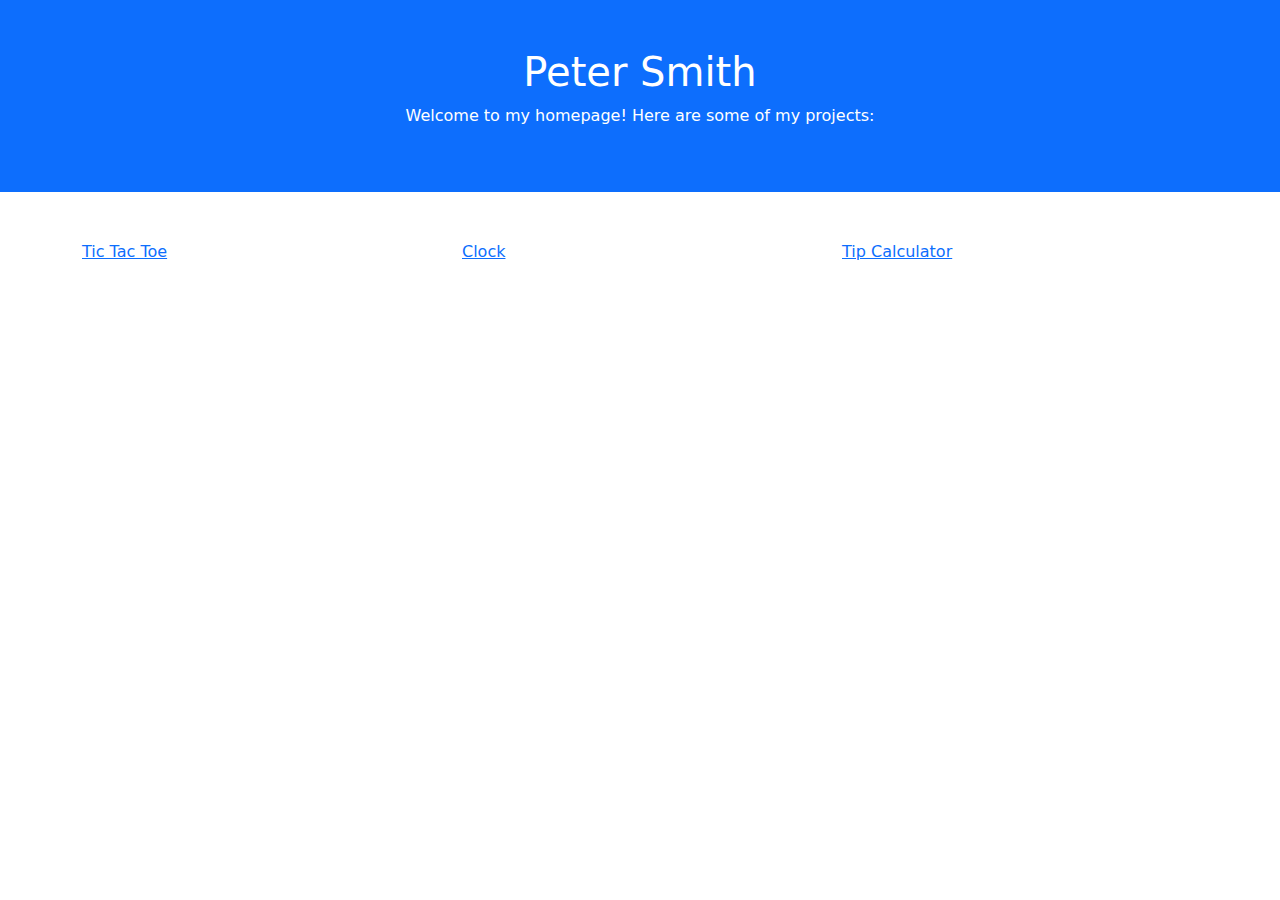
==== index.html @ b97e91e4 "Update index.html" ====
<!DOCTYPE html>
<html>

<head>
	<title>Peter Smith</title>
	<meta charset ="utf-8">
	<meta name="viewport" content="width=device-width, initial-scale = 1">	
	<link href="https://cdn.jsdelivr.net/npm/bootstrap@5.2.1/dist/css/bootstrap.min.css" rel="stylesheet">
  	<script src="https://cdn.jsdelivr.net/npm/bootstrap@5.2.1/dist/js/bootstrap.bundle.min.js"></script>
</head>
<body>
	
	<div class = "container-fluid p-5 bg-primary text-white text-center">
		<h1> Peter Smith</h1>
		<p> Welcome to my homepage! Here are some of my projects:</p>
	</div>

	<div class ="container mt-5">
		<div class = "row">
			<div class = "col-sm-4">
				<a href = "/pmsmith0491.github.io/tictactoe.html">Tic Tac Toe</a>   
			</div>
			<div class = "col-sm-4">
				<a href = "/pmsmith0491@github.io/pmsmith0491.github.io/clock.html">Clock</a>			
			</div>		
			<div class = "col-sm-4">
				<a href = "/pmsmith0491@github.io/pmsmith0491.github.io/tipcalculator.html">Tip Calculator</a>			
			</div>					
		</div>	
	</div>


</body>
</html>
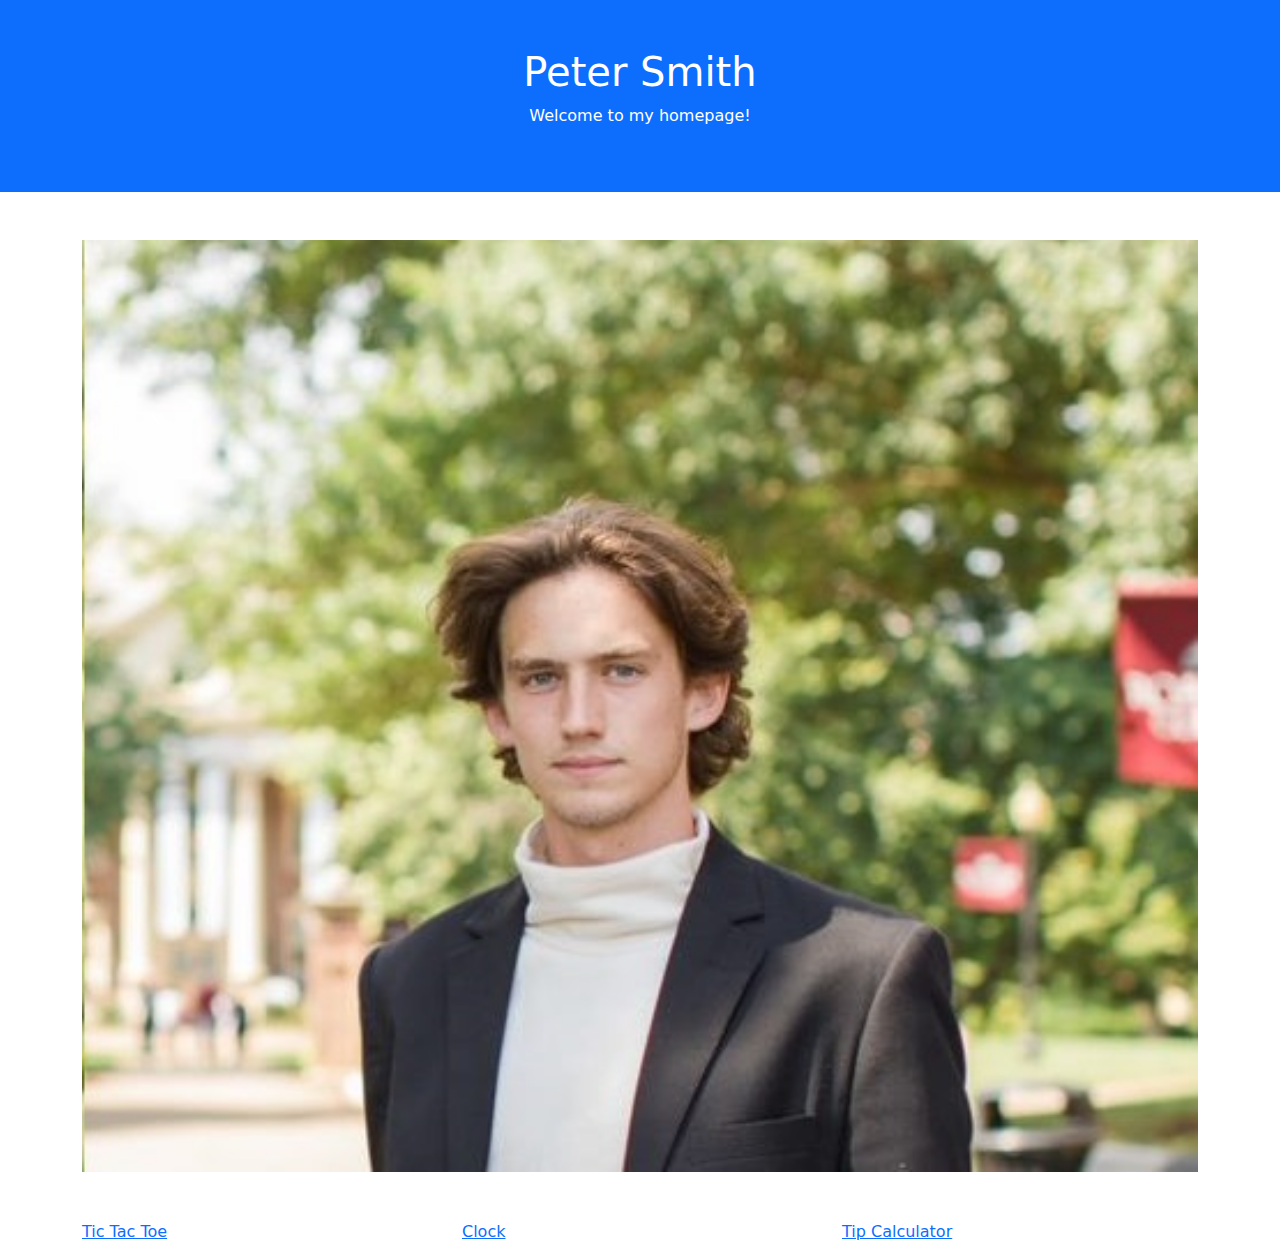
==== commit 186512f2: "added peter.jpg" ====
--- a/index.html
+++ b/index.html
@@ -1,3 +1,4 @@
+<!-- COPYRIGHT PETER SMITH 2022 -->
 <!DOCTYPE html>
 <html>
 
@@ -12,19 +13,26 @@
 	
 	<div class = "container-fluid p-5 bg-primary text-white text-center">
 		<h1> Peter Smith</h1>
-		<p> Welcome to my homepage! Here are some of my projects:</p>
+		<p> Welcome to my homepage!</p>
 	</div>
+
+	<div class = "container mt-5">
+		<div class = "row">
+			<img src = "http://pmsmith0491.github.io/res/peter.jpg" alt = "Peter Smith" class = "radius: 20%">
+		</div>
+	</div>
+
 
 	<div class ="container mt-5">
 		<div class = "row">
 			<div class = "col-sm-4">
-				<a href = "/pmsmith0491.github.io/tictactoe.html">Tic Tac Toe</a>   
+				<a href = "http://pmsmith0491.github.io/tictactoe.html">Tic Tac Toe</a>   
 			</div>
 			<div class = "col-sm-4">
-				<a href = "/pmsmith0491@github.io/pmsmith0491.github.io/clock.html">Clock</a>			
+				<a href = "http://pmsmith0491.github.io/clock.html">Clock</a>			
 			</div>		
 			<div class = "col-sm-4">
-				<a href = "/pmsmith0491@github.io/pmsmith0491.github.io/tipcalculator.html">Tip Calculator</a>			
+				<a href = "http://pmsmith0491.github.io/tipcalculator.html">Tip Calculator</a>			
 			</div>					
 		</div>	
 	</div>
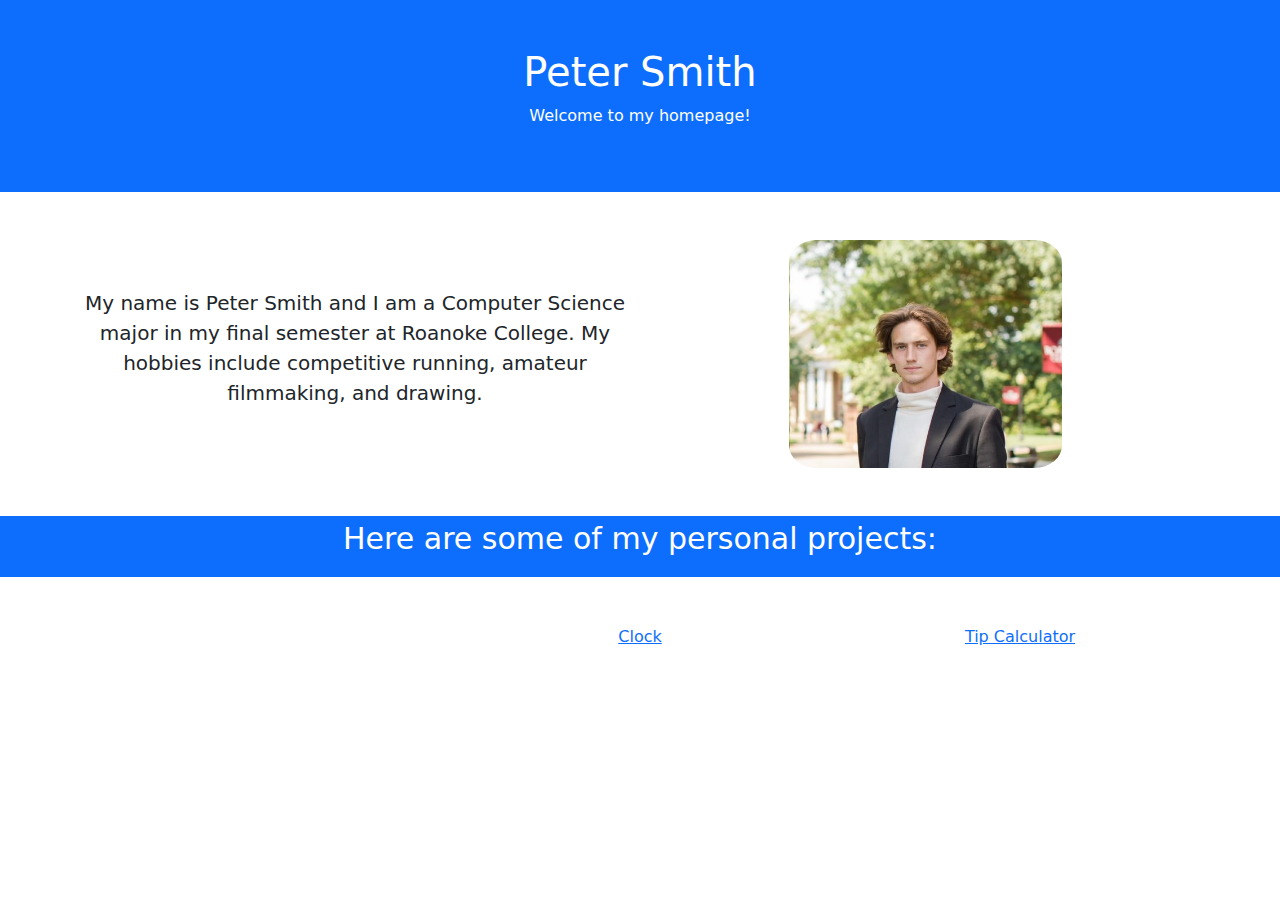
==== commit 32fc405d: "Added tic tac toe image to index" ====
--- a/index.html
+++ b/index.html
@@ -16,17 +16,30 @@
 		<p> Welcome to my homepage!</p>
 	</div>
 
-	<div class = "container mt-5">
-		<div class = "row">
-			<img src = "http://pmsmith0491.github.io/res/peter.jpg" alt = "Peter Smith" class = "radius: 20%">
+
+	<div class = "container mt-5 justify-content-end">
+		<div class = "row h-100 text-center">
+			<div class = "col">
+				<br>
+				<br>
+				<p style = "font-size:20px;"> My name is Peter Smith and I am a Computer Science major in my final semester at Roanoke College. My hobbies include competitive running, amateur filmmaking, and drawing.</p>
+			</div>
+			<div class = "col h-100">
+				<img src = "http://pmsmith0491.github.io/res/peter.jpg" alt = "Peter Smith" style = "width:50%; height:50%; object-fit:cover; border-radius:10%;">
+			</div>
 		</div>
+	</div>
+
+	<div class = "row h-100 mt-5 text-center bg-primary text-white">
+			<p style = "font-size: 30px;"> Here are some of my personal projects: </p>
 	</div>
 
 
 	<div class ="container mt-5">
-		<div class = "row">
+		<div class = "row text-center">
 			<div class = "col-sm-4">
-				<a href = "http://pmsmith0491.github.io/tictactoe.html">Tic Tac Toe</a>   
+				
+				<a href = "http://pmsmith0491.github.io/tictactoe.html"><imag src = "https://pmsmith.github.io/res/tictactoe.png" alt = "TicTacToe" style = "height:100%; width:100%"></a>   
 			</div>
 			<div class = "col-sm-4">
 				<a href = "http://pmsmith0491.github.io/clock.html">Clock</a>			
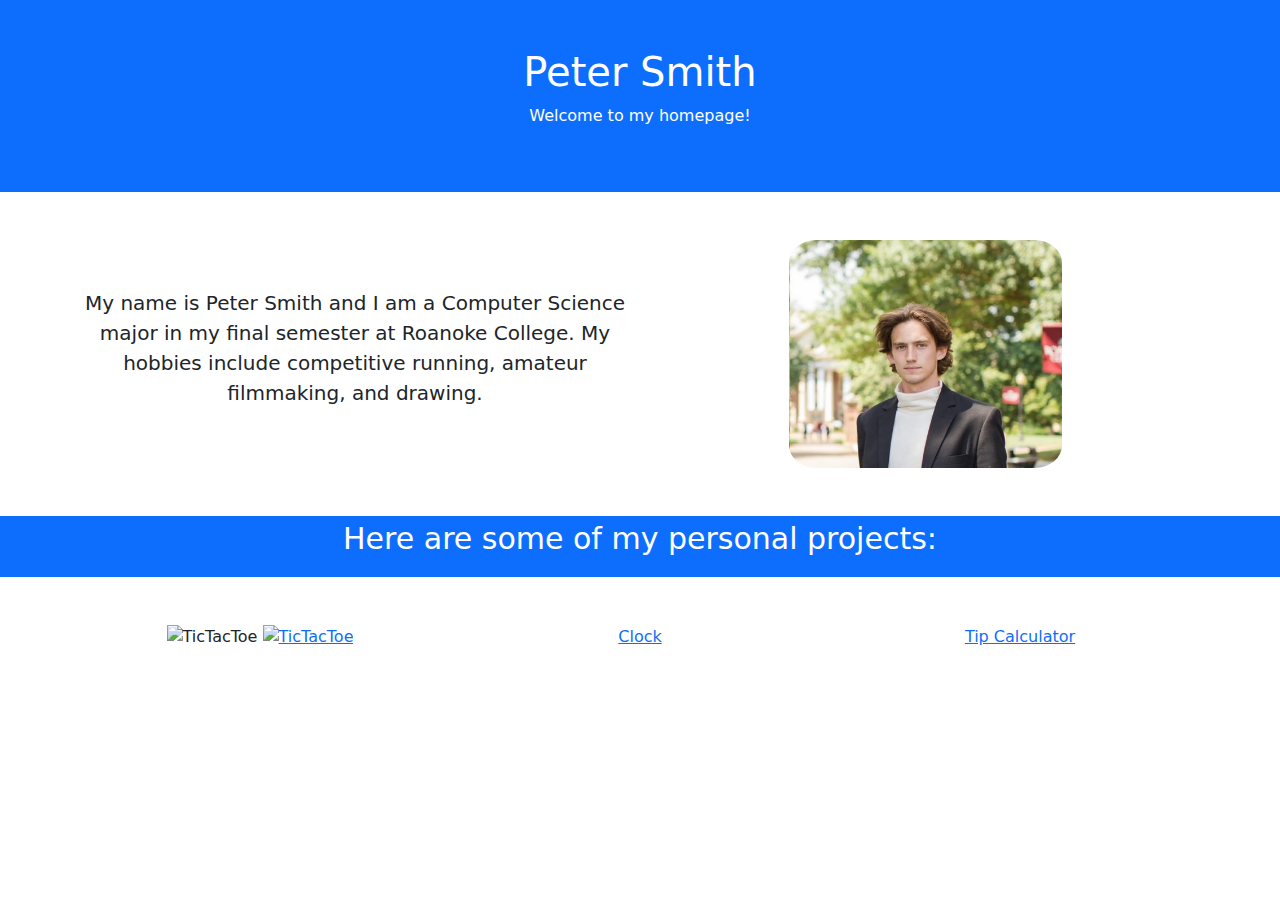
==== commit cfc4ad8a: "added tictactoe.jpg" ====
--- a/index.html
+++ b/index.html
@@ -38,8 +38,8 @@
 	<div class ="container mt-5">
 		<div class = "row text-center">
 			<div class = "col-sm-4">
-				
-				<a href = "http://pmsmith0491.github.io/tictactoe.html"><imag src = "https://pmsmith.github.io/res/tictactoe.png" alt = "TicTacToe" style = "height:100%; width:100%"></a>   
+				<img src = "https://pmsmith.github.io/res/tictactoe.PNG" alt = "TicTacToe" width: "width" height: "height">
+				<a href = "http://pmsmith0491.github.io/tictactoe.html"><img src = "https://pmsmith.github.io/res/tictactoe.PNG" alt = "TicTacToe" width: "width" height: "height"></a>   
 			</div>
 			<div class = "col-sm-4">
 				<a href = "http://pmsmith0491.github.io/clock.html">Clock</a>			
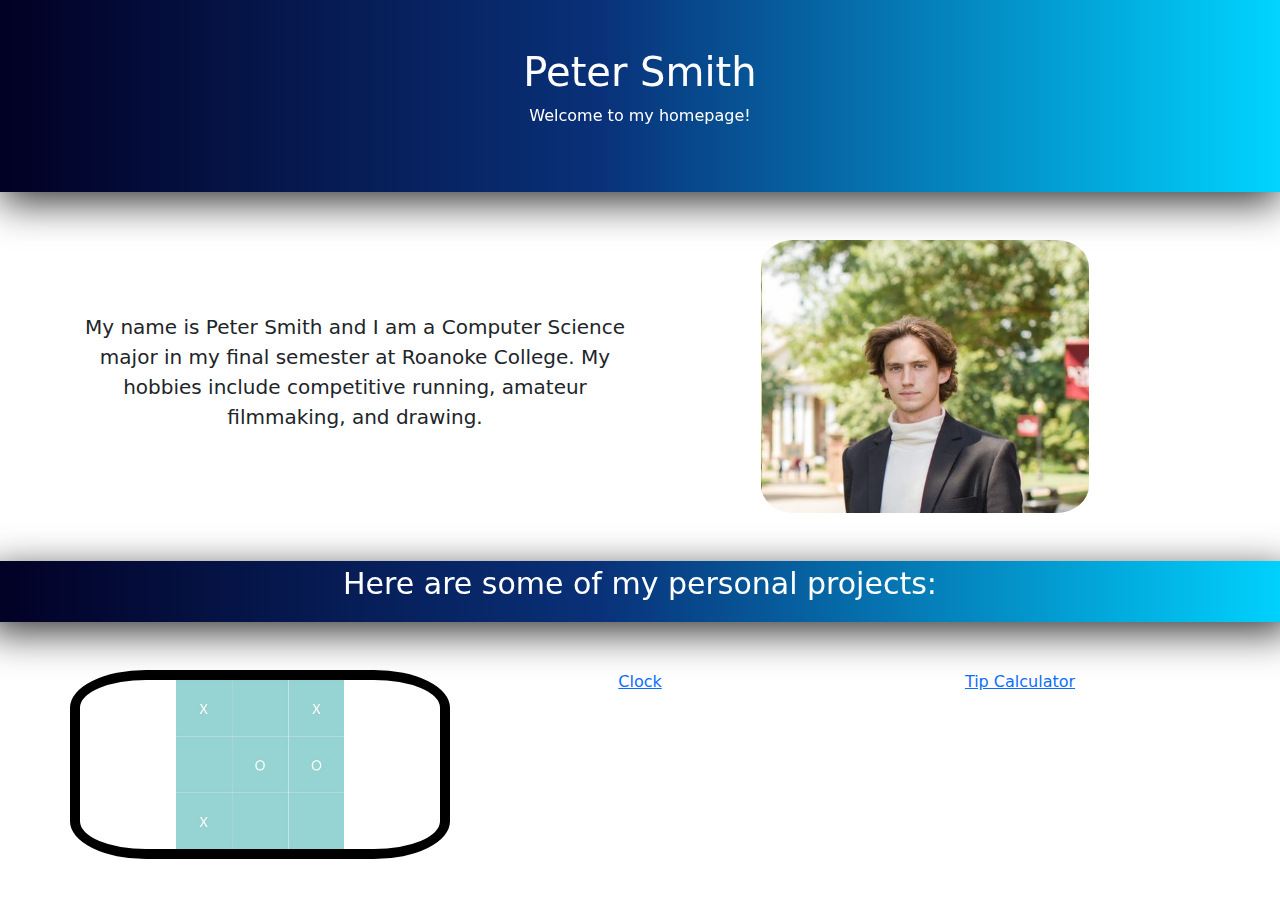
==== commit 8a42a498: "minor update" ====
--- a/index.html
+++ b/index.html
@@ -8,10 +8,20 @@
 	<meta name="viewport" content="width=device-width, initial-scale = 1">	
 	<link href="https://cdn.jsdelivr.net/npm/bootstrap@5.2.1/dist/css/bootstrap.min.css" rel="stylesheet">
   	<script src="https://cdn.jsdelivr.net/npm/bootstrap@5.2.1/dist/js/bootstrap.bundle.min.js"></script>
+
+	<style>
+
+		.header-gradient {
+			background: linear-gradient(90deg, rgba(2,0,36,1) 0%, rgba(9,49,121,1) 47%, rgba(0,212,255,1) 100%);
+			filter: drop-shadow(0px 10px 20px #323232);
+		}
+
+	</style>
+
 </head>
 <body>
 	
-	<div class = "container-fluid p-5 bg-primary text-white text-center">
+	<div class = "container-fluid p-5 text-white text-center header-gradient">
 		<h1> Peter Smith</h1>
 		<p> Welcome to my homepage!</p>
 	</div>
@@ -19,27 +29,28 @@
 
 	<div class = "container mt-5 justify-content-end">
 		<div class = "row h-100 text-center">
-			<div class = "col">
-				<br>
+			<div class = "col mt-5">
 				<br>
 				<p style = "font-size:20px;"> My name is Peter Smith and I am a Computer Science major in my final semester at Roanoke College. My hobbies include competitive running, amateur filmmaking, and drawing.</p>
 			</div>
 			<div class = "col h-100">
-				<img src = "http://pmsmith0491.github.io/res/peter.jpg" alt = "Peter Smith" style = "width:50%; height:50%; object-fit:cover; border-radius:10%;">
+				<img src = "http://pmsmith0491.github.io/res/peter.jpg" alt = "Peter Smith" style = "width:60%; height:60%; object-fit:cover; border-radius:10%;">
 			</div>
 		</div>
 	</div>
 
-	<div class = "row h-100 mt-5 text-center bg-primary text-white">
+	<div class = "row h-100 mt-5 text-center header-gradient text-white">
 			<p style = "font-size: 30px;"> Here are some of my personal projects: </p>
 	</div>
 
 
-	<div class ="container mt-5">
+	<div class ="container mt-5 mb-5">
 		<div class = "row text-center">
-			<div class = "col-sm-4">
-				<img src = "https://pmsmith.github.io/res/tictactoe.PNG" alt = "TicTacToe" width: "width" height: "height">
-				<a href = "http://pmsmith0491.github.io/tictactoe.html"><img src = "https://pmsmith.github.io/res/tictactoe.PNG" alt = "TicTacToe" width: "width" height: "height"></a>   
+				
+			<div class = "col-sm-4" style = "border:10px solid black; border-radius:20%;" >
+				<a href = "http://pmsmith0491.github.io/tictactoe.html">
+					<img src = "http://pmsmith0491.github.io/res/tictactoe.jpg" style = "width:50%;">
+				</a>
 			</div>
 			<div class = "col-sm-4">
 				<a href = "http://pmsmith0491.github.io/clock.html">Clock</a>			
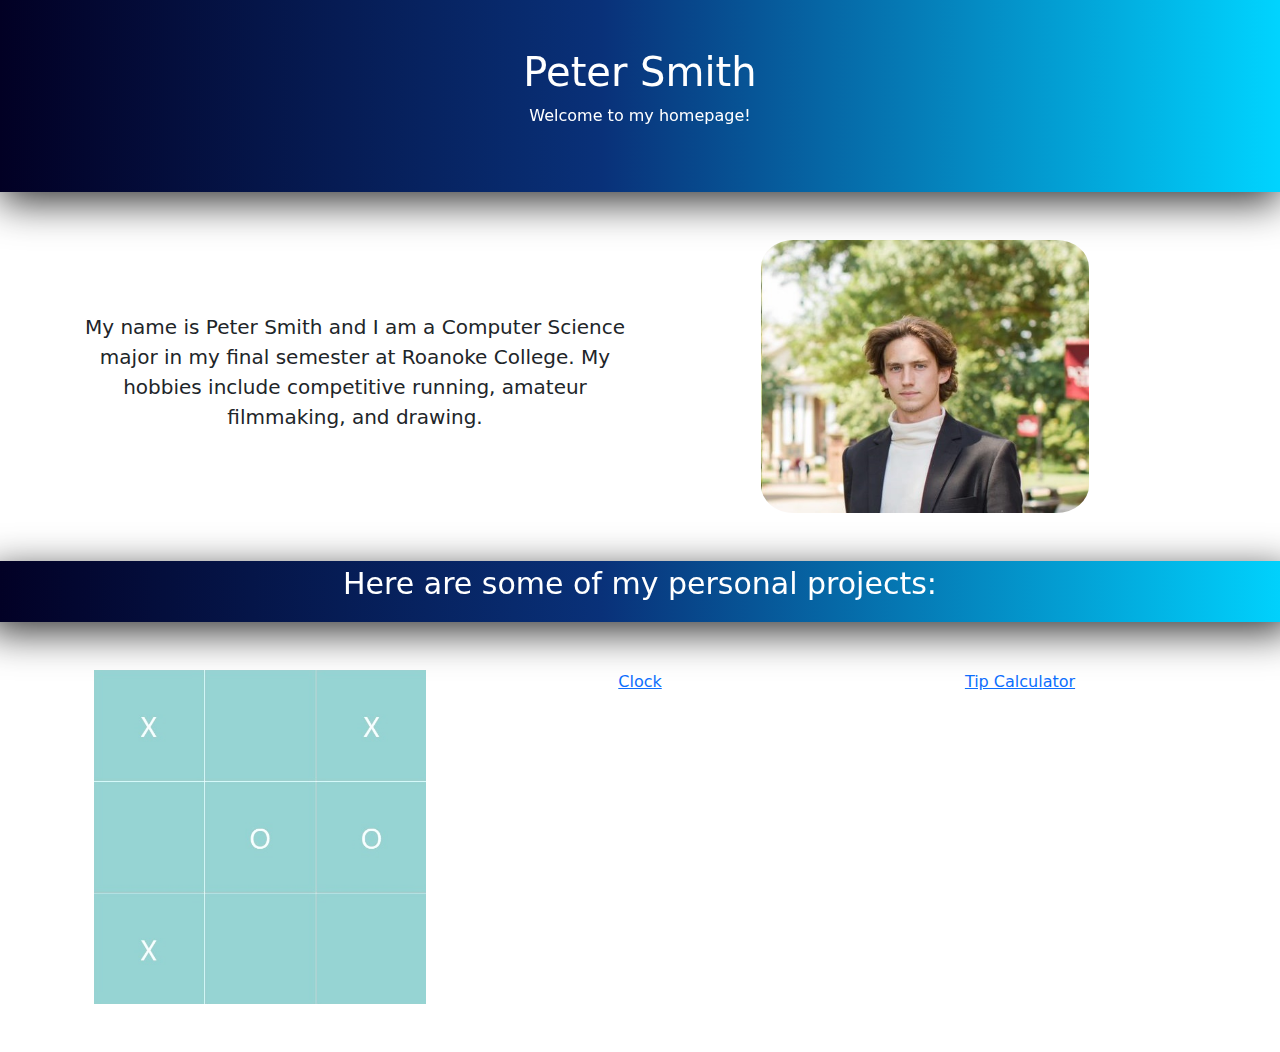
==== commit aa36f346: "Added Overlay Clickable images" ====
--- a/index.html
+++ b/index.html
@@ -8,16 +8,7 @@
 	<meta name="viewport" content="width=device-width, initial-scale = 1">	
 	<link href="https://cdn.jsdelivr.net/npm/bootstrap@5.2.1/dist/css/bootstrap.min.css" rel="stylesheet">
   	<script src="https://cdn.jsdelivr.net/npm/bootstrap@5.2.1/dist/js/bootstrap.bundle.min.js"></script>
-
-	<style>
-
-		.header-gradient {
-			background: linear-gradient(90deg, rgba(2,0,36,1) 0%, rgba(9,49,121,1) 47%, rgba(0,212,255,1) 100%);
-			filter: drop-shadow(0px 10px 20px #323232);
-		}
-
-	</style>
-
+	<link rel = "stylesheet" href = "index.css">
 </head>
 <body>
 	
@@ -47,15 +38,20 @@
 	<div class ="container mt-5 mb-5">
 		<div class = "row text-center">
 				
-			<div class = "col-sm-4" style = "border:10px solid black; border-radius:20%;" >
-				<a href = "http://pmsmith0491.github.io/tictactoe.html">
-					<img src = "http://pmsmith0491.github.io/res/tictactoe.jpg" style = "width:50%;">
-				</a>
+			<div class = "col-sm-4">
+				<div class = "container">
+					<a href = "http://pmsmith0491.github.io/tictactoe.html">
+						<img src = "http://pmsmith0491.github.io/res/tictactoe.jpg" class = "imagelink">
+						<div class = "overlay">
+							<div class = "text">2-Player TicTacToe</div>
+						</div>
+					</a>
+				</div>
 			</div>
-			<div class = "col-sm-4">
+			<div class = "col-sm-4" class = "container">
 				<a href = "http://pmsmith0491.github.io/clock.html">Clock</a>			
 			</div>		
-			<div class = "col-sm-4">
+			<div class = "col-sm-4" class = "container">
 				<a href = "http://pmsmith0491.github.io/tipcalculator.html">Tip Calculator</a>			
 			</div>					
 		</div>	
--- a/index.css
+++ b/index.css
@@ -0,0 +1,45 @@
+.container {
+  position: relative;
+  width: 100%;
+}
+
+.imagelink {
+  display: block;
+  width: 100%;
+  height: auto;
+}
+
+
+.overlay {
+  position: absolute;
+  top: 0;
+  bottom: 0;
+  left: 0;
+  right: 0;
+  height: 100%;
+  width: 100%;
+  opacity: 0;
+  transition: .5s ease;
+  background-color: #424242;
+}
+
+.container:hover .overlay {
+  opacity: 0.8;
+}
+
+.text {
+  color: white;
+  font-size: 20px;
+  position: absolute;
+  top: 50%;
+  left: 50%;
+  -webkit-transform: translate(-50%, -50%);
+  -ms-transform: translate(-50%, -50%);
+  transform: translate(-50%, -50%);
+  text-align: center;
+}
+
+.header-gradient {
+   background: linear-gradient(90deg, rgba(2,0,36,1) 0%, rgba(9,49,121,1) 47%, rgba(0,212,255,1) 100%);
+   filter: drop-shadow(0px 10px 20px #323232);
+}